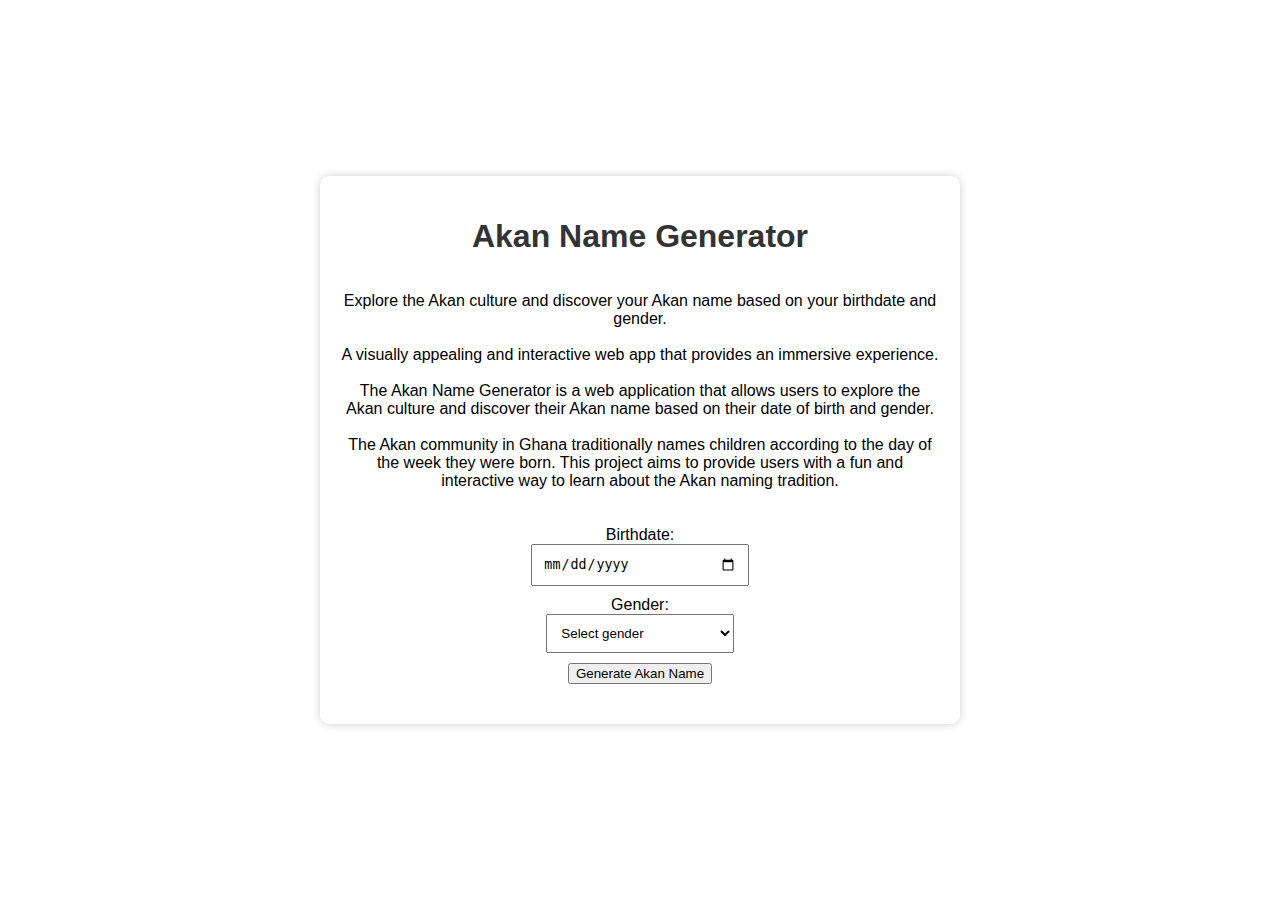
==== index.html @ a3fa7e80 "." ====
<!DOCTYPE html>
<html>
<head>
  <title>Akan Name Generator</title>
  <link rel="stylesheet" type="text/css" href="css/styles.css">
</head>
<body>
  <div class="container">
    <h1>Akan Name Generator</h1>
    <p>Explore the Akan culture and discover your Akan name based on your birthdate and gender. <br><br>A visually appealing and interactive web app that provides an immersive experience.<br><br> The Akan Name Generator is a web application that allows users to explore the Akan culture and discover their Akan name based on their date of birth and gender. <br><br>The Akan community in Ghana traditionally names children according to the day of the week they were born. This project aims to provide users with a fun and interactive way to learn about the Akan naming tradition.<br></p>
    <form id="nameForm">
      <div class="form-group">
        <label for="birthdate">Birthdate:</label>
        <input type="date" id="birthdate" required>
      </div>
      <div class="form-group">
        <label for="gender">Gender:</label>
        <select id="gender" required>
          <option value="">Select gender</option>
          <option value="male">Male</option>
          <option value="female">Female</option>
        </select>
      </div>
      <div class="form-group">
        <button type="submit">Generate Akan Name</button>
      </div>
    </form>
    <div id="result" class="result"></div>
  </div>
  
  <script src="js/script.js"></script>
</body>
</html>
---- css/styles.css ----
body {
    font-family: Arial, sans-serif;
    background-image: url('https://blog.compassion.com/wp-content/uploads/2012/08/traditions-of-ghana-warrior-king-faces.jpg');
    background-size: cover;
    background-position: center;
    background-repeat: no-repeat;
    margin: 0;
    padding: 0;
    height: 100vh; /* Set the height of the body to 100% of the viewport height */
    display: flex;
    align-items: center;
    justify-content: center;
  }
  
  .container {
    width: 90%; /* Adjust the width as needed */
    max-width: 600px;
    margin: 0 auto;
    padding: 20px;
    background-color: rgba(255, 255, 255, 0.8);
    border-radius: 10px;
    box-shadow: 0 0 10px rgba(0, 0, 0, 0.2);
    display: flex;
    flex-direction: column;
    align-items: center;
    text-align: center; /* Added property */
  }
  
  h1 {
    text-align: center;
    color: #333;
  }
  
  form {
    margin-top: 20px;
    display: flex;
    flex-direction: column;
    align-items: center;
  }
  
  input[type="date"],
  select {
    width: 100%;
    padding: 10px;
    margin-bottom: 10px;
    box-sizing: border-box;
  }
  
  input[type="submit"] {
    width: 100%;
    padding: 10px;
    background-color: #333;
    color: #fff;
    border: none;
    border-radius: 5px;
    cursor: pointer;
  }
  
  #result {
    text-align: center;
    margin-top: 20px;
  }
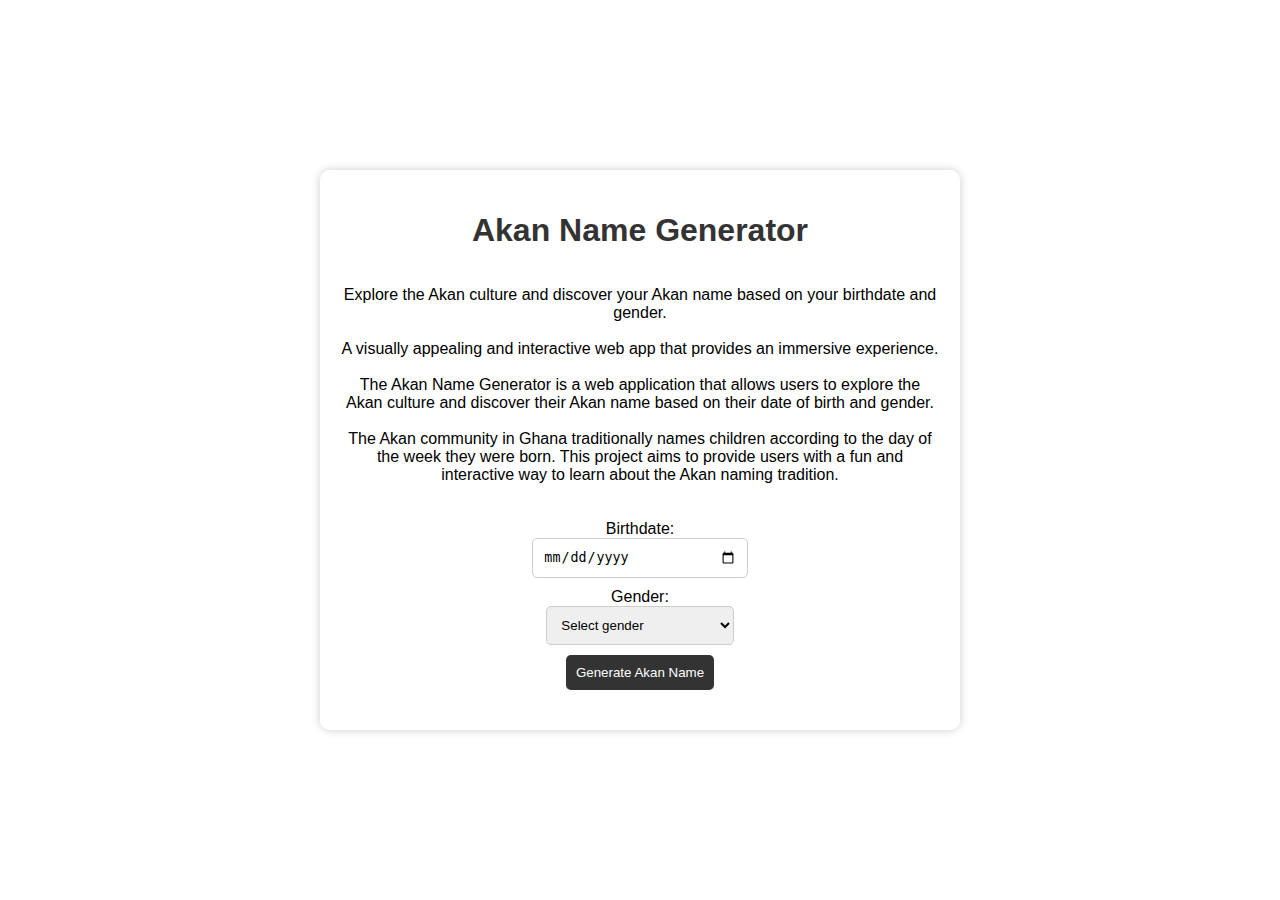
==== commit 3c867074: "." ====
--- a/index.html
+++ b/index.html
@@ -7,7 +7,13 @@
 <body>
   <div class="container">
     <h1>Akan Name Generator</h1>
-    <p>Explore the Akan culture and discover your Akan name based on your birthdate and gender. <br><br>A visually appealing and interactive web app that provides an immersive experience.<br><br> The Akan Name Generator is a web application that allows users to explore the Akan culture and discover their Akan name based on their date of birth and gender. <br><br>The Akan community in Ghana traditionally names children according to the day of the week they were born. This project aims to provide users with a fun and interactive way to learn about the Akan naming tradition.<br></p>
+    <p>
+      Explore the Akan culture and discover your Akan name based on your birthdate and gender. <br><br>
+      A visually appealing and interactive web app that provides an immersive experience.<br><br> 
+      The Akan Name Generator is a web application that allows users to explore the Akan culture and discover their Akan name based on their date of birth and gender. <br><br>
+      The Akan community in Ghana traditionally names children according to the day of the week they were born. 
+      This project aims to provide users with a fun and interactive way to learn about the Akan naming tradition.<br>
+    </p>
     <form id="nameForm">
       <div class="form-group">
         <label for="birthdate">Birthdate:</label>
@@ -22,7 +28,7 @@
         </select>
       </div>
       <div class="form-group">
-        <button type="submit">Generate Akan Name</button>
+        <input type="submit" value="Generate Akan Name">
       </div>
     </form>
     <div id="result" class="result"></div>
@@ -31,3 +37,9 @@
   <script src="js/script.js"></script>
 </body>
 </html>
+
+
+
+
+
+
--- a/css/styles.css
+++ b/css/styles.css
@@ -60,4 +60,32 @@
     text-align: center;
     margin-top: 20px;
   }
+
+  /* Styles for input elements */
+input[type="date"],
+select {
+  width: 100%;
+  padding: 10px;
+  margin-bottom: 10px;
+  box-sizing: border-box;
+  border: 1px solid #ccc;
+  border-radius: 5px;
+}
+
+/* Styles for submit button */
+input[type="submit"] {
+  width: 100%;
+  padding: 10px;
+  background-color: #333;
+  color: #fff;
+  border: none;
+  border-radius: 5px;
+  cursor: pointer;
+  transition: background-color 0.3s ease-in-out;
+}
+
+input[type="submit"]:hover {
+  background-color: #555;
+}
+
   